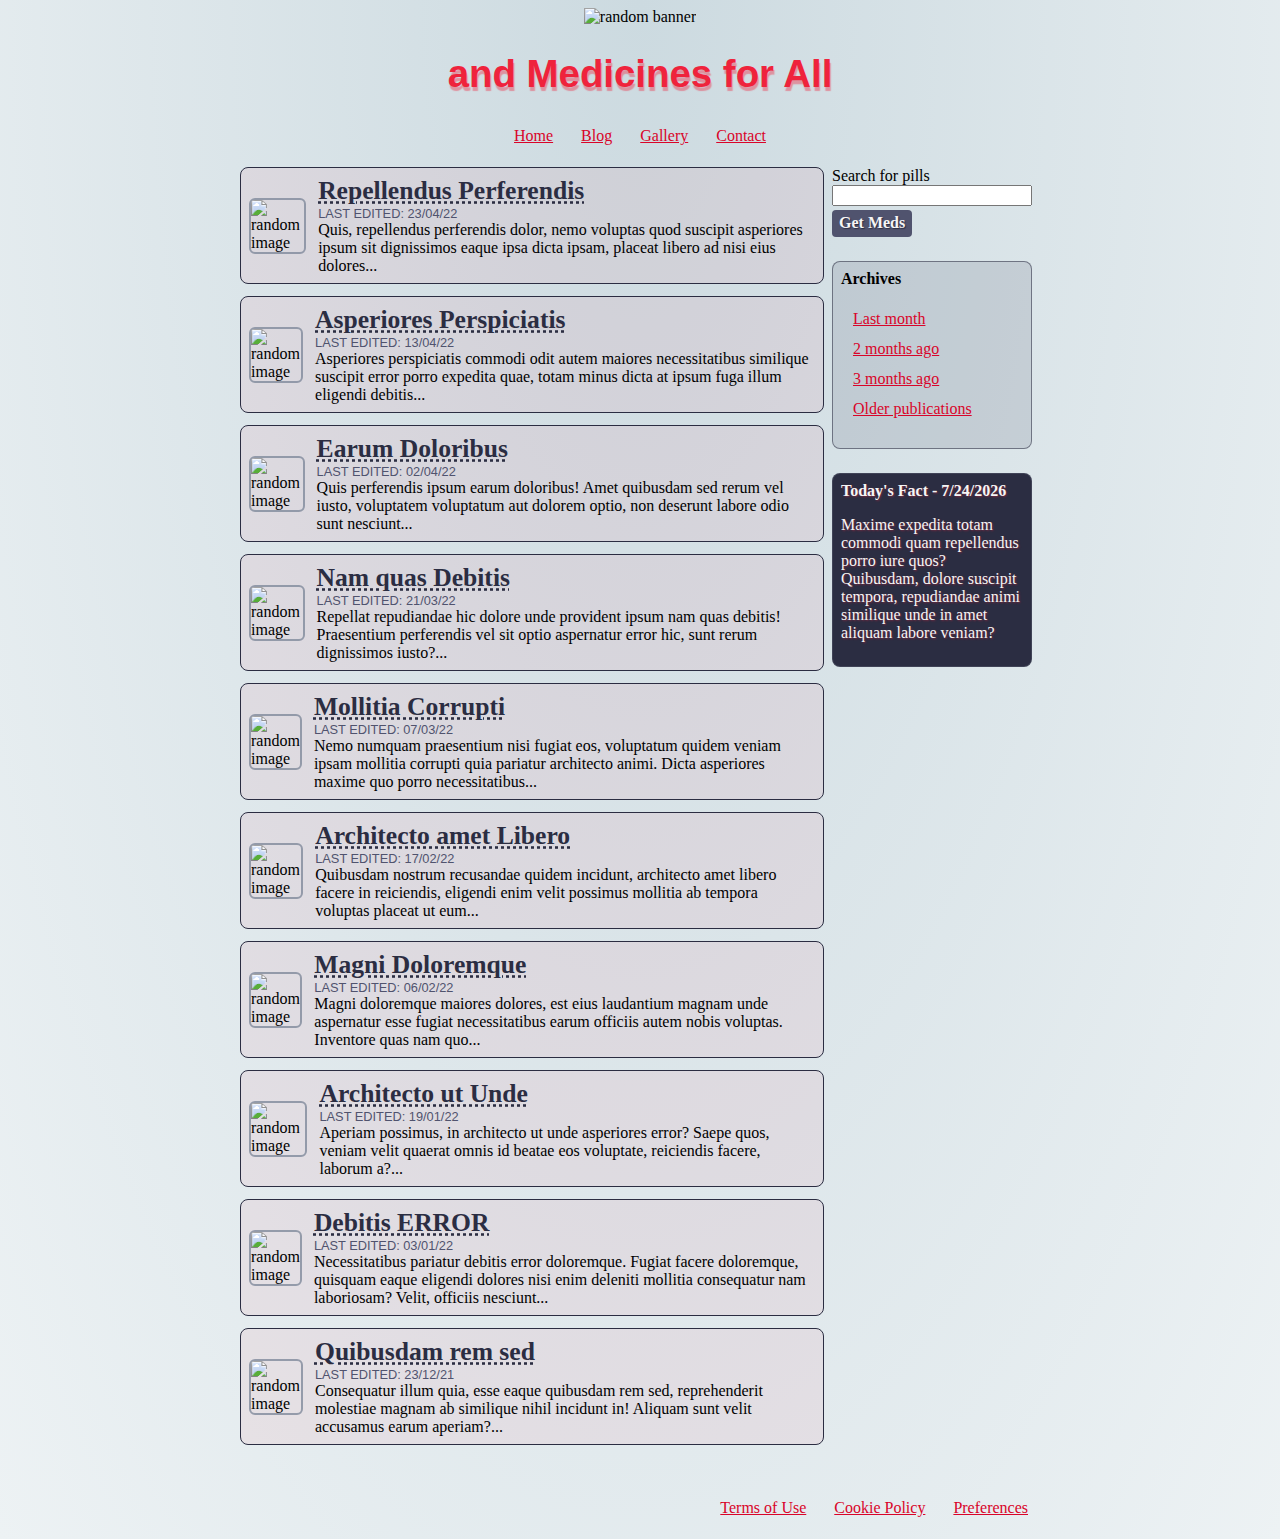
==== blog.html @ a1be1e71 "v2 - all pages and style bonus" ====
<!DOCTYPE html>
<html lang="fr">
    <head>
        <meta charset="UTF-8">
        <meta http-equiv="X-UA-Compatible" content="IE=edge">
        <meta name="viewport" content="width=device-width, initial-scale=1.0">

        <link rel="stylesheet" href="./style.css">
        <link rel="stylesheet" href="./style_blog.css">
        <title>Random Site Home</title>
    </head>
    <body>
        <header>
            <img src="https://picsum.photos/800/200" alt="random banner">
            <h1>and Medicines for All</h1>
            <nav>
                <ul>
                    <li><a href="./index.html" title="to homepage">Home</a></li>
                    <li><a href="./blog.html" title="to blog">Blog</a></li>
                    <li><a href="./gallery.html" title="to gallery page">Gallery</a></li>
                    <li><a href="./contact.html" title="to contact page">Contact</a></li>
                </ul>
            </nav>
        </header>

        <main>
            <section class="blog blog_main">
                <article>
                    <img src="https://picsum.photos/150/150?random=1" alt="random image">
                    <div>
                        <h3>Repellendus Perferendis</h3>
                        <span>LAST EDITED: 23/04/22</span>
                        <p>
                            Quis, repellendus perferendis dolor, nemo voluptas quod suscipit asperiores ipsum sit dignissimos eaque ipsa dicta ipsam, placeat libero ad nisi eius dolores...
                        </p>
                    </div>
                </article>

                <article>
                    <img src="https://picsum.photos/150/150?random=2" alt="random image">
                    <div>
                        <h3>Asperiores Perspiciatis</h3>
                        <span>LAST EDITED: 13/04/22</span>
                        <p>
                            Asperiores perspiciatis commodi odit autem maiores necessitatibus similique suscipit error porro expedita quae, totam minus dicta at ipsum fuga illum eligendi debitis...
                        </p>
                    </div>
                </article>

                <article>
                    <img src="https://picsum.photos/150/150?random=3" alt="random image">
                    <div>
                        <h3>Earum Doloribus</h3>
                        <span>LAST EDITED: 02/04/22</span>
                        <p>
                            Quis perferendis ipsum earum doloribus! Amet quibusdam sed rerum vel iusto, voluptatem voluptatum aut dolorem optio, non deserunt labore odio sunt nesciunt...
                        </p>
                    </div>
                </article>

                <article id="random_anchor1">
                    <img src="https://picsum.photos/150/150?random=4" alt="random image">
                    <div>
                        <h3>Nam quas Debitis</h3>
                        <span>LAST EDITED: 21/03/22</span>
                        <p>
                            Repellat repudiandae hic dolore unde provident ipsum nam quas debitis! Praesentium perferendis vel sit optio aspernatur error hic, sunt rerum dignissimos iusto?...
                        </p>
                    </div>
                </article>

                <article>
                    <img src="https://picsum.photos/150/150?random=5" alt="random image">
                    <div>
                        <h3>Mollitia Corrupti</h3>
                        <span>LAST EDITED: 07/03/22</span>
                        <p>
                            Nemo numquam praesentium nisi fugiat eos, voluptatum quidem veniam ipsam mollitia corrupti quia pariatur architecto animi. Dicta asperiores maxime quo porro necessitatibus...
                        </p>
                    </div>
                </article>

                <article id="random_anchor2">
                    <img src="https://picsum.photos/150/150?random=6" alt="random image">
                    <div>
                        <h3>Architecto amet Libero</h3>
                        <span>LAST EDITED: 17/02/22</span>
                        <p>
                            Quibusdam nostrum recusandae quidem incidunt, architecto amet libero facere in reiciendis, eligendi enim velit possimus mollitia ab tempora voluptas placeat ut eum...
                        </p>
                    </div>
                </article>

                <article>
                    <img src="https://picsum.photos/150/150?random=7" alt="random image">
                    <div>
                        <h3>Magni Doloremque</h3>
                        <span>LAST EDITED: 06/02/22</span>
                        <p>
                            Magni doloremque maiores dolores, est eius laudantium magnam unde aspernatur esse fugiat necessitatibus earum officiis autem nobis voluptas. Inventore quas nam quo...
                        </p>
                    </div>
                </article>

                <article id="random_anchor3">
                    <img src="https://picsum.photos/150/150?random=8" alt="random image">
                    <div>
                        <h3>Architecto ut Unde</h3>
                        <span>LAST EDITED: 19/01/22</span>
                        <p>
                            Aperiam possimus, in architecto ut unde asperiores error? Saepe quos, veniam velit quaerat omnis id beatae eos voluptate, reiciendis facere, laborum a?...
                        </p>
                    </div>
                </article>

                <article>
                    <img src="https://picsum.photos/150/150?random=9" alt="random image">
                    <div>
                        <h3>Debitis ERROR</h3>
                        <span>LAST EDITED: 03/01/22</span>
                        <p>
                            Necessitatibus pariatur debitis error doloremque. Fugiat facere doloremque, quisquam eaque eligendi dolores nisi enim deleniti mollitia consequatur nam laboriosam? Velit, officiis nesciunt...
                        </p>
                    </div>
                </article>

                <article id="random_anchor4">
                    <img src="https://picsum.photos/150/150?random=10" alt="random image">
                    <div>
                        <h3>Quibusdam rem sed</h3>
                        <span>LAST EDITED: 23/12/21</span>
                        <p>
                            Consequatur illum quia, esse eaque quibusdam rem sed, reprehenderit molestiae magnam ab similique nihil incidunt in! Aliquam sunt velit accusamus earum aperiam?...
                        </p>
                    </div>
                </article>
            </section>

            <section class="blog aside_section">
                <aside class="search_block">
                    <label for="search_bar">Search for pills</label>
                    <input type="search" name="search_bar" id="search_bar">
                    <input type="button" value="Get Meds" class="form_button search_button">
                </aside>

                <aside class="aside_block">
                    <h4>Archives</h4>
                    <ul>
                        <li><a href="#random_anchor1" title="last month">Last month</a></li>
                        <li><a href="#random_anchor2" title="to blog">2 months ago</a></li>
                        <li><a href="#random_anchor3" title="to gallery page">3 months ago</a></li>
                        <li><a href="#random_anchor4" title="to contact page">Older publications</a></li>
                    </ul>
                </aside>

                <aside class="aside_block" id="todays_fact">
                    <h4>
                        <script>
                            document.write("Today's Fact - " + new Date().toLocaleDateString());
                        </script>
                    </h4>                     
                    <p>
                        Maxime expedita totam commodi quam repellendus porro iure quos? Quibusdam, dolore suscipit tempora, repudiandae animi similique unde in amet aliquam labore veniam?
                    </p>
                </aside>
            </section>
        </main>
        <footer>
            <ul>
                <li><a href="/">Terms of Use</a></li>
                <li><a href="/">Cookie Policy</a></li>
                <li><a href="/">Preferences</a></li>
            </ul>
        </footer>
    </body>
</html>
---- style.css ----
body {
    background: radial-gradient(ellipse at top center, #CCDAE0, #EDF2F4);
    min-height: 98vh;
}


/* ~~~~~~~~~~~~~~~~ GENERAL ~~~~~~~~~~~~~~~~ */

ul {
    list-style: none;
    padding: 0;
}

li {
    display: inline-block;
    padding: 6px 12px;
}

a {
    color: #D90429;
}

/* Note - a:visited doit ici être avant a:hover pr que ce dernier s'applique aussi au survol des liens déjà visités */
a:visited {
    color: #808a9b;
}

a:hover {
    color: #2B2D42;
}


/* ~~~~~~~~~~~~~~~~ HEADER ~~~~~~~~~~~~~~~~ */

header {
    margin: auto;
    text-align: center;
    overflow: clip;
}

h1 {
    font-family: Impact, Haettenschweiler, 'Arial Narrow Bold', sans-serif;
    font-size: 2.4em;
    font-weight: bold;
    color: #EF233C;
    text-shadow: 1px 4px 1px #EF233C66;
}


/* ~~~~~~~~~~~~~~~~ SECTIONS ~~~~~~~~~~~~~~~~ */

section {
    max-width: 800px;
    margin: auto;
}

.centered_section {
    text-align: center;
}

/* h2 {
    font-family: Impact, Haettenschweiler, 'Arial Narrow Bold', sans-serif;
    font-size: 1.8em;
    font-weight: normal;
    color: #2B2D42;
    text-shadow: -1px -3px 2px #2B2D4266;
} */

    /* -~---~---~---~-- article --~---~---~---~- */

article {
    margin: auto auto 12px;
    padding: 0px 24px 12px;
    background-color: #EF233C0F;
    border: 1px #2B2D42 solid;
    border-radius: 8px;
}

article img {
    display: block;
    margin: auto;
    max-width: 97.8%;
    height: auto;
    border: 2px #808a9bcc solid;
    border-radius: 6px;
}

h3 {
    font-size: 1.8em;
    font-weight: bold;
    text-decoration: underline dotted;
    color: #2B2D42;
}

    /* -~---~---~---~-- carousel bidouillage --~---~---~---~- */

.carousel {
    padding-top: 24px;
}

.carousel nav {
    margin-bottom: 4px;
}

.carousel label {
    display: inline-block;
    cursor: pointer;
    height: 12px;
    width: 12px;
    background-color: #50536e;
    margin: 0px 3px;
    border-radius: 50%;
}

.carousel label:hover {
    background-color: #2B2D42;
    border: 1px #2B2D42 solid;
    margin: 0px 2px;
}

.carousel div {
    display: none;
}

.carousel input:checked + div {
    display: initial;
}

.carousel span {
    font-family: 'Lucida Sans', 'Lucida Sans Regular', 'Lucida Grande', 'Lucida Sans Unicode', Geneva, Verdana, sans-serif;
    font-weight: bold;
    color: #2B2D42;
    position: relative;
    top: -8px;
}

#pic_block1 + div span {
    left: -44px;
}

#pic_block2 + div span {
    left: -22px;
}

#pic_block4 + div span {
    left: 22px;
}

#pic_block5 + div span {
    left: 44px;
}

    /* -~---~---~---~-- form --~---~---~---~- */
    
form {
    max-width: 800px;
    margin: 8vh auto;
    width: fit-content;
}

fieldset {
    background-color: #EF233C0F;
    border: 1px solid #2B2D42;
    border-radius: 8px;
}

form div {
    margin: 6px 8px;
}

legend {
    background-color: #2B2D42;
    font-size: 1.2em;
    font-weight: bold;
    color: whitesmoke;
    padding: 4px 8px 6px;
    text-shadow: 1px 1px 1px gray;
    border-radius: 6px;
}

label {
    margin-right: 4px;
}

label[for="comment"] {
    display: block;
}

span {
    color: #EF233C;
}

input:invalid:focus {
    background-color: rgb(255, 205, 205);
}

input:valid ~ span {
    display: none;
}

/* Note - sur Chrome accent-color ne fonctionne que sur input:checked ici... À creuser */
input, textarea {
    accent-color: #2B2D42;
}

input:checked {
    accent-color: #EF233C;
}

@media screen and (max-width: 552px) {
    textarea {
        width: 97.8%;
    }   
}

    /* -~---~---~---~-- buttons --~---~---~---~- */

.form_button {
    min-width: 80px;
    cursor: pointer;
    margin-right: 4px;
    padding: 3px 6px 4px;
    font-family: inherit;
    font-size: 1.1em;
    font-weight: bold;
    color: whitesmoke;
    border: 1px solid transparent;
    border-radius: 4px;
}

/* Note - form_button:hover doit ici être avant send/reset_button:active pr que certains changements de ce dernier (background-color ici) s'appliquent */
.form_button:hover {
    background-color: #50536e;
}

.send_button, .reset_button:active {
    background-color: #2B2D42;
    text-shadow: 1px 1px 1px #808a9b;
}

.reset_button, .send_button:active {
    background-color: #808a9b;
    text-shadow: 1px 1px 1px #2B2D42;
}


/* ~~~~~~~~~~~~~~~~ FOOTER ~~~~~~~~~~~~~~~~ */

footer {
    max-width: 800px;
    margin: 36px auto auto;
    text-align: right;
}
---- style_blog.css ----
/* ~~~~~~~~~~~~~~~~ BLOG ~~~~~~~~~~~~~~~~ */

main {
    display: flex;
    justify-content: flex-start;
    align-items: flex-start;
    max-width: 800px;
    margin: auto;
}

    /* -~---~---~---~-- articles section --~---~---~---~- */

.blog {
    max-width: unset;
    margin: unset;
}

.blog_main article {
    display: flex;
    justify-content: space-between;
    align-items: flex-end;
    gap: 12px;
    padding: 8px;
}

.blog_main div {
    display: flex;
    flex-direction: column;
    align-self: stretch;
    align-items: flex-start;
    justify-content: space-between;
}

.blog_main p {
    margin: auto;
}

.blog h3 {
    margin: 0;
}

.blog img {
    margin: auto;
}

.blog h3 {
    font-size: 1.6em;
}

.blog span {
    font-family: 'Gill Sans', 'Gill Sans MT', Calibri, 'Trebuchet MS', sans-serif;
    font-size: 0.8em;
    color: #50536e;
}

    /* -~---~---~---~-- aside section --~---~---~---~- */

.aside_section {
    display: flex;
    flex-direction: column;
    justify-content: flex-start;
    align-self: stretch;
    gap: 24px;
    max-width: 200px;
    margin: 0 8px;
}

.aside_block {
    background-color: #808a9b3F;
    border: 1px #2B2D428F solid;
    border-radius: 8px;
    padding: 8px;
}

#todays_fact {
    background-color: #2B2D42;
    border: 1px #808a9b3F solid;
    color: whitesmoke;
    text-shadow: 1px 1px 2px #EF233C66;
}

#search_bar {
    width: 100%;
}

.search_button {
    font-size: 1em;
    margin-top: 4px;
    background-color: #50536e;
    text-shadow: 1px 1px 1px #2B2D42;
}

.search_button:active {
    background-color: #2B2D42;
    text-shadow: 1px 1px 1px #808a9b;
}

h4{
    margin: auto;
}

    /* -~---~---~---~-- responsive --~---~---~---~- */

@media screen and (max-width: 860px) {
    main {
        flex-wrap: wrap-reverse;
    }

    .blog h3 {
        font-size: 1.3em;
    }

    .aside_section {
        flex-direction: row;
        flex-wrap: wrap;
        justify-content: space-around;
        max-width: unset;
        margin: 12px 0;
    }

    .search_block {
        width: 100%;
        text-align: center;
    }

    #search_bar {
        max-width: 50%;
    }

    .aside_block {
        flex-grow: 1;
        max-width: 48%;
    }

    .aside_block li {
        display: block;
    }
}
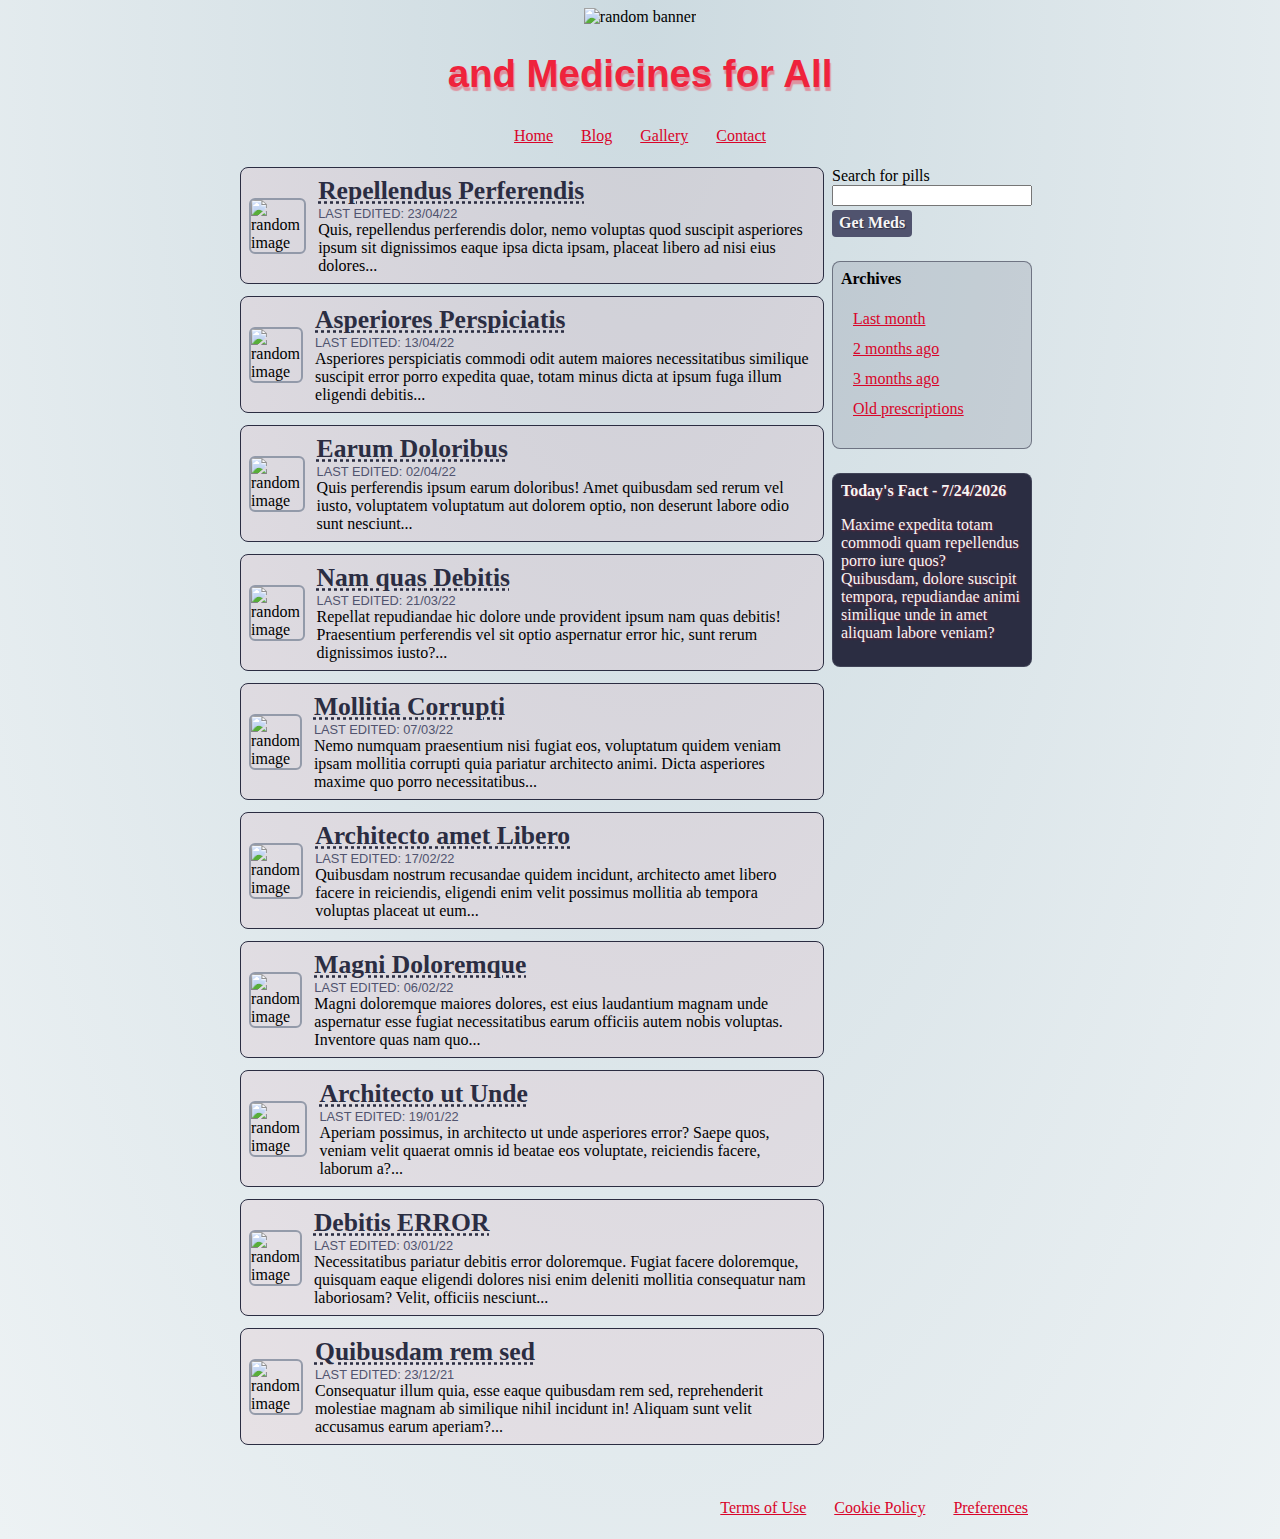
==== commit 26dc7e21: "v2 - few responsive adjustments" ====
--- a/blog.html
+++ b/blog.html
@@ -147,9 +147,9 @@
                     <h4>Archives</h4>
                     <ul>
                         <li><a href="#random_anchor1" title="last month">Last month</a></li>
-                        <li><a href="#random_anchor2" title="to blog">2 months ago</a></li>
-                        <li><a href="#random_anchor3" title="to gallery page">3 months ago</a></li>
-                        <li><a href="#random_anchor4" title="to contact page">Older publications</a></li>
+                        <li><a href="#random_anchor2" title="two months ago">2 months ago</a></li>
+                        <li><a href="#random_anchor3" title="three months ago">3 months ago</a></li>
+                        <li><a href="#random_anchor4" title="older stuff">Old prescriptions</a></li>
                     </ul>
                 </aside>
 
--- a/style_blog.css
+++ b/style_blog.css
@@ -31,19 +31,12 @@
     justify-content: space-between;
 }
 
-.blog_main p {
+.blog_main p, .blog img {
     margin: auto;
 }
 
 .blog h3 {
     margin: 0;
-}
-
-.blog img {
-    margin: auto;
-}
-
-.blog h3 {
     font-size: 1.6em;
 }
 
@@ -115,6 +108,7 @@
         flex-wrap: wrap;
         justify-content: space-around;
         max-width: unset;
+        gap: 2%;
         margin: 12px 0;
     }
 
@@ -129,7 +123,8 @@
 
     .aside_block {
         flex-grow: 1;
-        max-width: 48%;
+        max-width: 46%;
+        margin: 8px auto;
     }
 
     .aside_block li {
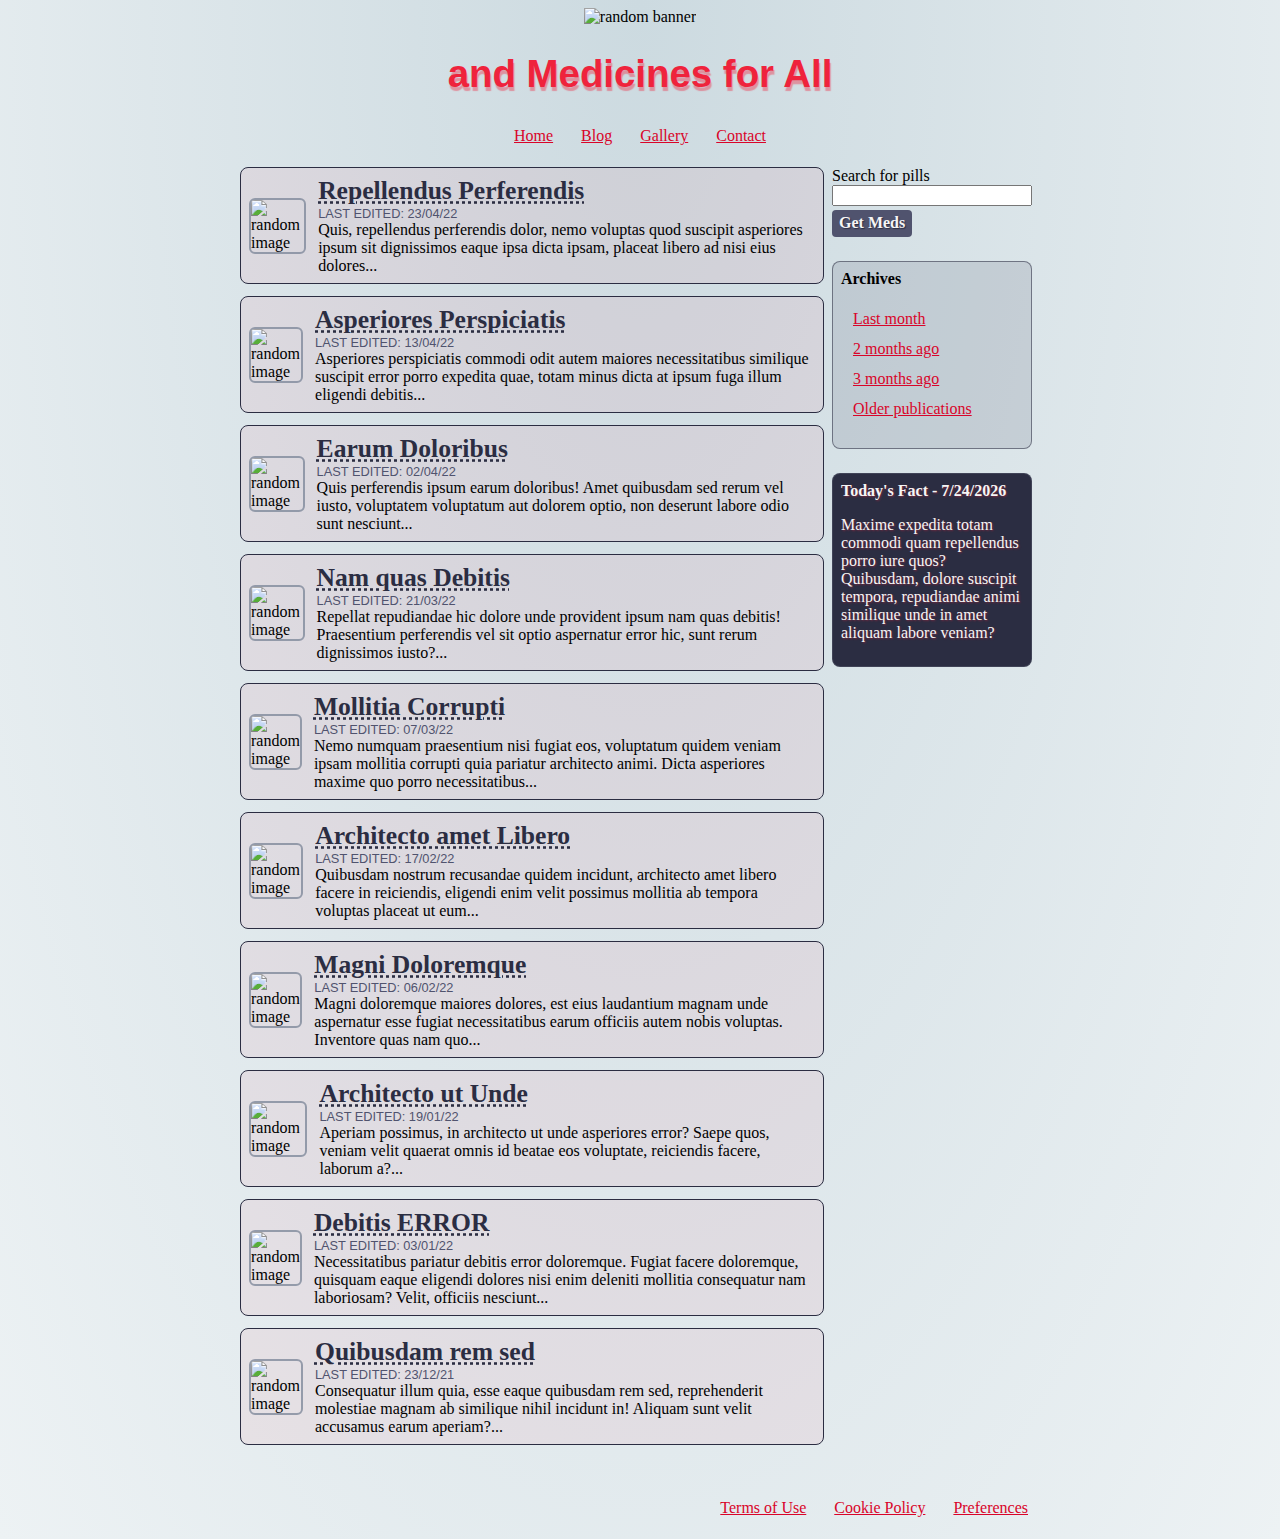
==== commit 0aa3e4df: "v3 - js bonus - basic autoplay" ====
--- a/blog.html
+++ b/blog.html
@@ -5,8 +5,8 @@
         <meta http-equiv="X-UA-Compatible" content="IE=edge">
         <meta name="viewport" content="width=device-width, initial-scale=1.0">
 
-        <link rel="stylesheet" href="./style.css">
-        <link rel="stylesheet" href="./style_blog.css">
+        <link rel="stylesheet" href="./css/style.css">
+        <link rel="stylesheet" href="./css/style_blog.css">
         <title>Random Site Home</title>
     </head>
     <body>
@@ -147,9 +147,9 @@
                     <h4>Archives</h4>
                     <ul>
                         <li><a href="#random_anchor1" title="last month">Last month</a></li>
-                        <li><a href="#random_anchor2" title="two months ago">2 months ago</a></li>
-                        <li><a href="#random_anchor3" title="three months ago">3 months ago</a></li>
-                        <li><a href="#random_anchor4" title="older stuff">Old prescriptions</a></li>
+                        <li><a href="#random_anchor2" title="to blog">2 months ago</a></li>
+                        <li><a href="#random_anchor3" title="to gallery page">3 months ago</a></li>
+                        <li><a href="#random_anchor4" title="to contact page">Older publications</a></li>
                     </ul>
                 </aside>
 
--- a/css/style.css
+++ b/css/style.css
@@ -0,0 +1,257 @@
+body {
+    background: radial-gradient(ellipse at top center, #CCDAE0, #EDF2F4);
+    min-height: 98vh;
+}
+
+
+/* ~~~~~~~~~~~~~~~~ GENERAL ~~~~~~~~~~~~~~~~ */
+
+ul {
+    list-style: none;
+    padding: 0;
+}
+
+li {
+    display: inline-block;
+    padding: 6px 12px;
+}
+
+a {
+    color: #D90429;
+}
+
+/* Note - a:visited doit ici être avant a:hover pr que ce dernier s'applique aussi au survol des liens déjà visités */
+a:visited {
+    color: #808a9b;
+}
+
+a:hover {
+    color: #2B2D42;
+}
+
+
+/* ~~~~~~~~~~~~~~~~ HEADER ~~~~~~~~~~~~~~~~ */
+
+header {
+    margin: auto;
+    text-align: center;
+    overflow: clip;
+}
+
+h1 {
+    font-family: Impact, Haettenschweiler, 'Arial Narrow Bold', sans-serif;
+    font-size: 2.4em;
+    font-weight: bold;
+    color: #EF233C;
+    text-shadow: 1px 4px 1px #EF233C66;
+}
+
+
+/* ~~~~~~~~~~~~~~~~ SECTIONS ~~~~~~~~~~~~~~~~ */
+
+section {
+    max-width: 800px;
+    margin: auto;
+}
+
+.centered_section {
+    text-align: center;
+}
+
+/* h2 {
+    font-family: Impact, Haettenschweiler, 'Arial Narrow Bold', sans-serif;
+    font-size: 1.8em;
+    font-weight: normal;
+    color: #2B2D42;
+    text-shadow: -1px -3px 2px #2B2D4266;
+} */
+
+    /* -~---~---~---~-- article --~---~---~---~- */
+
+article {
+    margin: auto auto 12px;
+    padding: 0px 24px 12px;
+    background-color: #EF233C0F;
+    border: 1px #2B2D42 solid;
+    border-radius: 8px;
+}
+
+article img {
+    display: block;
+    margin: auto;
+    max-width: 97.8%;
+    height: auto;
+    border: 2px #808a9bcc solid;
+    border-radius: 6px;
+}
+
+h3 {
+    font-size: 1.8em;
+    font-weight: bold;
+    text-decoration: underline dotted;
+    color: #2B2D42;
+}
+
+    /* -~---~---~---~-- carousel bidouillage --~---~---~---~- */
+
+.carousel {
+    padding-top: 24px;
+}
+
+.carousel nav {
+    margin-bottom: 4px;
+}
+
+.carousel label {
+    display: inline-block;
+    cursor: pointer;
+    height: 12px;
+    width: 12px;
+    background-color: #50536e;
+    margin: 0px 3px;
+    border-radius: 50%;
+}
+
+.carousel label:hover {
+    background-color: #2B2D42;
+    border: 1px #2B2D42 solid;
+    margin: 0px 2px;
+}
+
+.carousel div {
+    display: none;
+}
+
+.carousel input:checked + div {
+    display: initial;
+}
+
+.carousel span {
+    font-family: 'Lucida Sans', 'Lucida Sans Regular', 'Lucida Grande', 'Lucida Sans Unicode', Geneva, Verdana, sans-serif;
+    font-weight: bold;
+    color: #2B2D42;
+    position: relative;
+    top: -8px;
+}
+
+#pic_block1 + div span {
+    left: -44px;
+}
+
+#pic_block2 + div span {
+    left: -22px;
+}
+
+#pic_block4 + div span {
+    left: 22px;
+}
+
+#pic_block5 + div span {
+    left: 44px;
+}
+
+.carousel img, .carousel h3 {
+    cursor: url("../assets/stop_cursor.png"), auto;
+}
+
+    /* -~---~---~---~-- form --~---~---~---~- */
+    
+form {
+    max-width: 800px;
+    margin: 8vh auto;
+    width: fit-content;
+}
+
+fieldset {
+    background-color: #EF233C0F;
+    border: 1px solid #2B2D42;
+    border-radius: 8px;
+}
+
+form div {
+    margin: 6px 8px;
+}
+
+legend {
+    background-color: #2B2D42;
+    font-size: 1.2em;
+    font-weight: bold;
+    color: whitesmoke;
+    padding: 4px 8px 6px;
+    text-shadow: 1px 1px 1px gray;
+    border-radius: 6px;
+}
+
+label {
+    margin-right: 4px;
+}
+
+label[for="comment"] {
+    display: block;
+}
+
+span {
+    color: #EF233C;
+}
+
+input:invalid:focus {
+    background-color: rgb(255, 205, 205);
+}
+
+input:valid ~ span {
+    display: none;
+}
+
+/* Note - sur Chrome accent-color ne fonctionne que sur input:checked ici... À creuser */
+input, textarea {
+    accent-color: #2B2D42;
+}
+
+input:checked {
+    accent-color: #EF233C;
+}
+
+@media screen and (max-width: 552px) {
+    textarea {
+        width: 97.8%;
+    }   
+}
+
+    /* -~---~---~---~-- buttons --~---~---~---~- */
+
+.form_button {
+    min-width: 80px;
+    cursor: pointer;
+    margin-right: 4px;
+    padding: 3px 6px 4px;
+    font-family: inherit;
+    font-size: 1.1em;
+    font-weight: bold;
+    color: whitesmoke;
+    border: 1px solid transparent;
+    border-radius: 4px;
+}
+
+/* Note - form_button:hover doit ici être avant send/reset_button:active pr que certains changements de ce dernier (background-color ici) s'appliquent */
+.form_button:hover {
+    background-color: #50536e;
+}
+
+.send_button, .reset_button:active {
+    background-color: #2B2D42;
+    text-shadow: 1px 1px 1px #808a9b;
+}
+
+.reset_button, .send_button:active {
+    background-color: #808a9b;
+    text-shadow: 1px 1px 1px #2B2D42;
+}
+
+
+/* ~~~~~~~~~~~~~~~~ FOOTER ~~~~~~~~~~~~~~~~ */
+
+footer {
+    max-width: 800px;
+    margin: 36px auto auto;
+    text-align: right;
+}--- a/css/style_blog.css
+++ b/css/style_blog.css
@@ -0,0 +1,138 @@
+/* ~~~~~~~~~~~~~~~~ BLOG ~~~~~~~~~~~~~~~~ */
+
+main {
+    display: flex;
+    justify-content: flex-start;
+    align-items: flex-start;
+    max-width: 800px;
+    margin: auto;
+}
+
+    /* -~---~---~---~-- articles section --~---~---~---~- */
+
+.blog {
+    max-width: unset;
+    margin: unset;
+}
+
+.blog_main article {
+    display: flex;
+    justify-content: space-between;
+    align-items: flex-end;
+    gap: 12px;
+    padding: 8px;
+}
+
+.blog_main div {
+    display: flex;
+    flex-direction: column;
+    align-self: stretch;
+    align-items: flex-start;
+    justify-content: space-between;
+}
+
+.blog_main p {
+    margin: auto;
+}
+
+.blog h3 {
+    margin: 0;
+}
+
+.blog img {
+    margin: auto;
+}
+
+.blog h3 {
+    font-size: 1.6em;
+}
+
+.blog span {
+    font-family: 'Gill Sans', 'Gill Sans MT', Calibri, 'Trebuchet MS', sans-serif;
+    font-size: 0.8em;
+    color: #50536e;
+}
+
+    /* -~---~---~---~-- aside section --~---~---~---~- */
+
+.aside_section {
+    display: flex;
+    flex-direction: column;
+    justify-content: flex-start;
+    align-self: stretch;
+    gap: 24px;
+    max-width: 200px;
+    margin: 0 8px;
+}
+
+.aside_block {
+    background-color: #808a9b3F;
+    border: 1px #2B2D428F solid;
+    border-radius: 8px;
+    padding: 8px;
+}
+
+#todays_fact {
+    background-color: #2B2D42;
+    border: 1px #808a9b3F solid;
+    color: whitesmoke;
+    text-shadow: 1px 1px 2px #EF233C66;
+}
+
+#search_bar {
+    width: 100%;
+}
+
+.search_button {
+    font-size: 1em;
+    margin-top: 4px;
+    background-color: #50536e;
+    text-shadow: 1px 1px 1px #2B2D42;
+}
+
+.search_button:active {
+    background-color: #2B2D42;
+    text-shadow: 1px 1px 1px #808a9b;
+}
+
+h4{
+    margin: auto;
+}
+
+    /* -~---~---~---~-- responsive --~---~---~---~- */
+
+@media screen and (max-width: 860px) {
+    main {
+        flex-wrap: wrap-reverse;
+    }
+
+    .blog h3 {
+        font-size: 1.3em;
+    }
+
+    .aside_section {
+        flex-direction: row;
+        flex-wrap: wrap;
+        justify-content: space-around;
+        max-width: unset;
+        margin: 12px 0;
+    }
+
+    .search_block {
+        width: 100%;
+        text-align: center;
+    }
+
+    #search_bar {
+        max-width: 50%;
+    }
+
+    .aside_block {
+        flex-grow: 1;
+        max-width: 48%;
+    }
+
+    .aside_block li {
+        display: block;
+    }
+}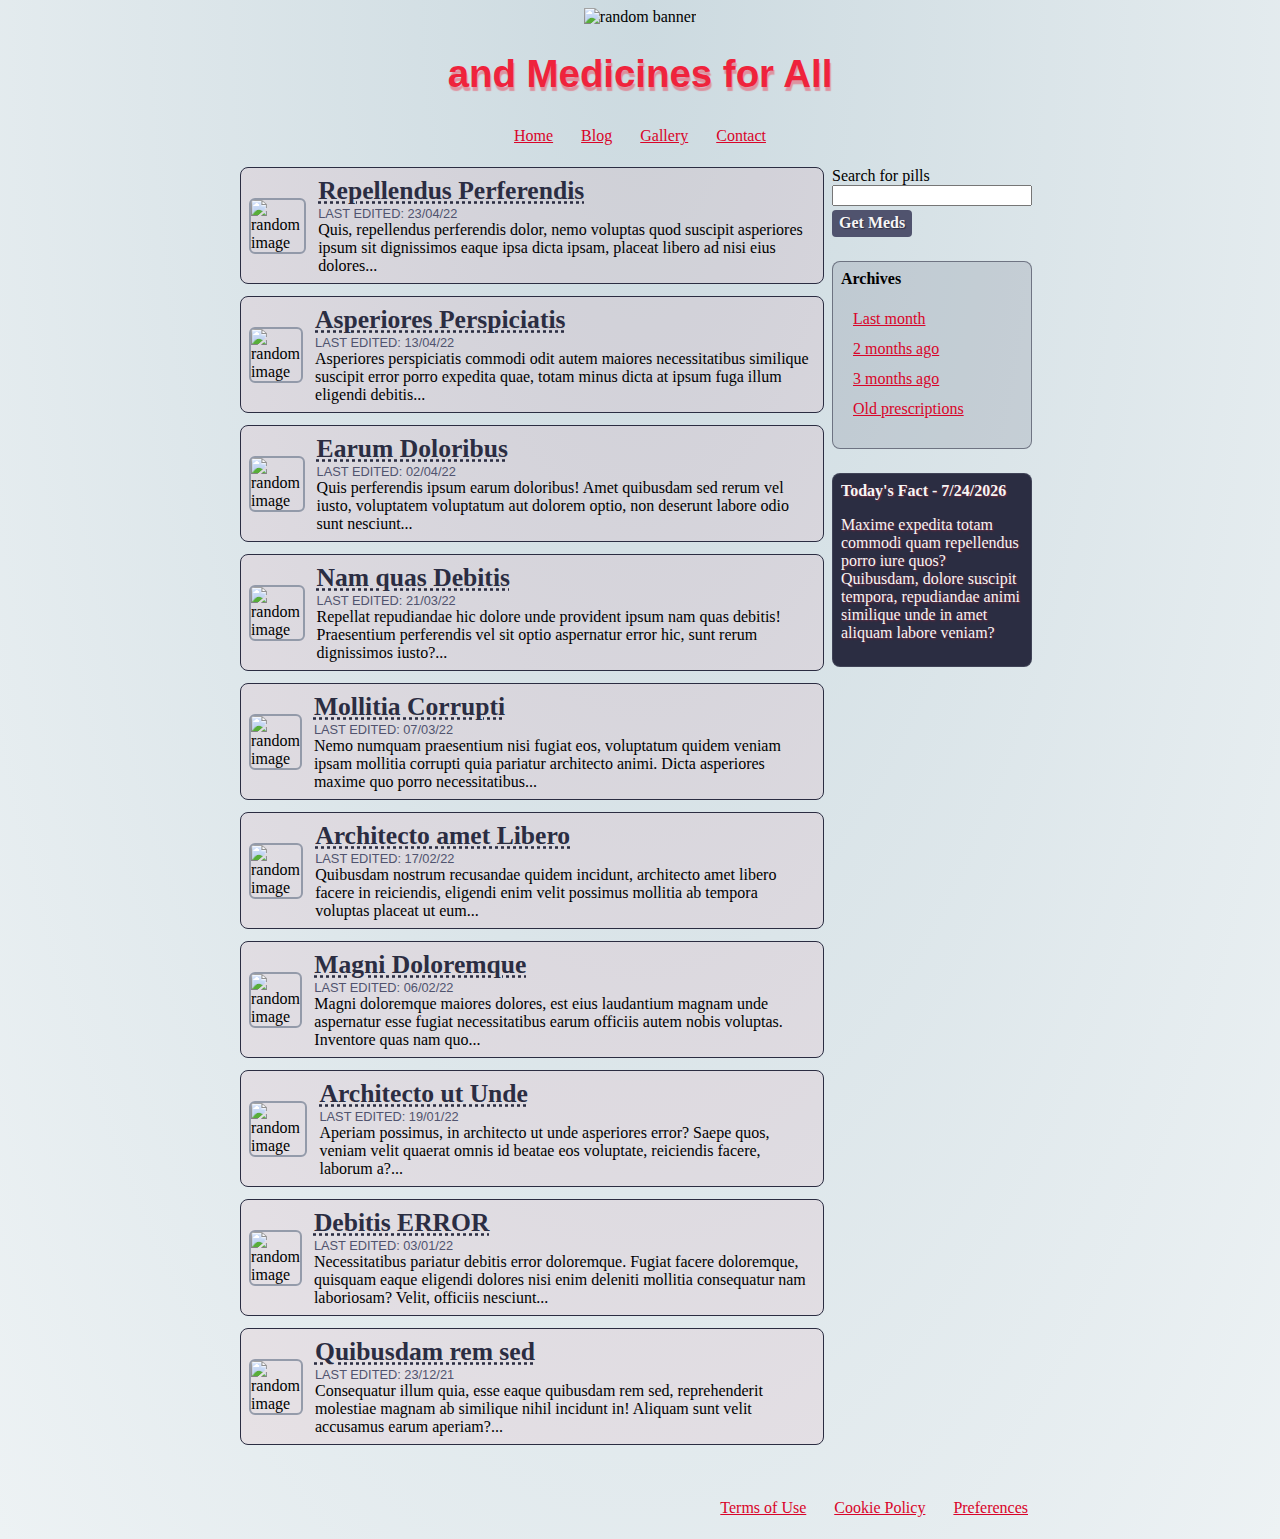
==== commit 94a68157: "merge v3 - js bonus" ====
--- a/blog.html
+++ b/blog.html
@@ -147,9 +147,9 @@
                     <h4>Archives</h4>
                     <ul>
                         <li><a href="#random_anchor1" title="last month">Last month</a></li>
-                        <li><a href="#random_anchor2" title="to blog">2 months ago</a></li>
-                        <li><a href="#random_anchor3" title="to gallery page">3 months ago</a></li>
-                        <li><a href="#random_anchor4" title="to contact page">Older publications</a></li>
+                        <li><a href="#random_anchor2" title="two months ago">2 months ago</a></li>
+                        <li><a href="#random_anchor3" title="three months ago">3 months ago</a></li>
+                        <li><a href="#random_anchor4" title="older stuff">Old prescriptions</a></li>
                     </ul>
                 </aside>
 
--- a/css/style_blog.css
+++ b/css/style_blog.css
@@ -31,19 +31,12 @@
     justify-content: space-between;
 }
 
-.blog_main p {
+.blog_main p, .blog img {
     margin: auto;
 }
 
 .blog h3 {
     margin: 0;
-}
-
-.blog img {
-    margin: auto;
-}
-
-.blog h3 {
     font-size: 1.6em;
 }
 
@@ -115,6 +108,7 @@
         flex-wrap: wrap;
         justify-content: space-around;
         max-width: unset;
+        gap: 2%;
         margin: 12px 0;
     }
 
@@ -129,7 +123,8 @@
 
     .aside_block {
         flex-grow: 1;
-        max-width: 48%;
+        max-width: 46%;
+        margin: 8px auto;
     }
 
     .aside_block li {
